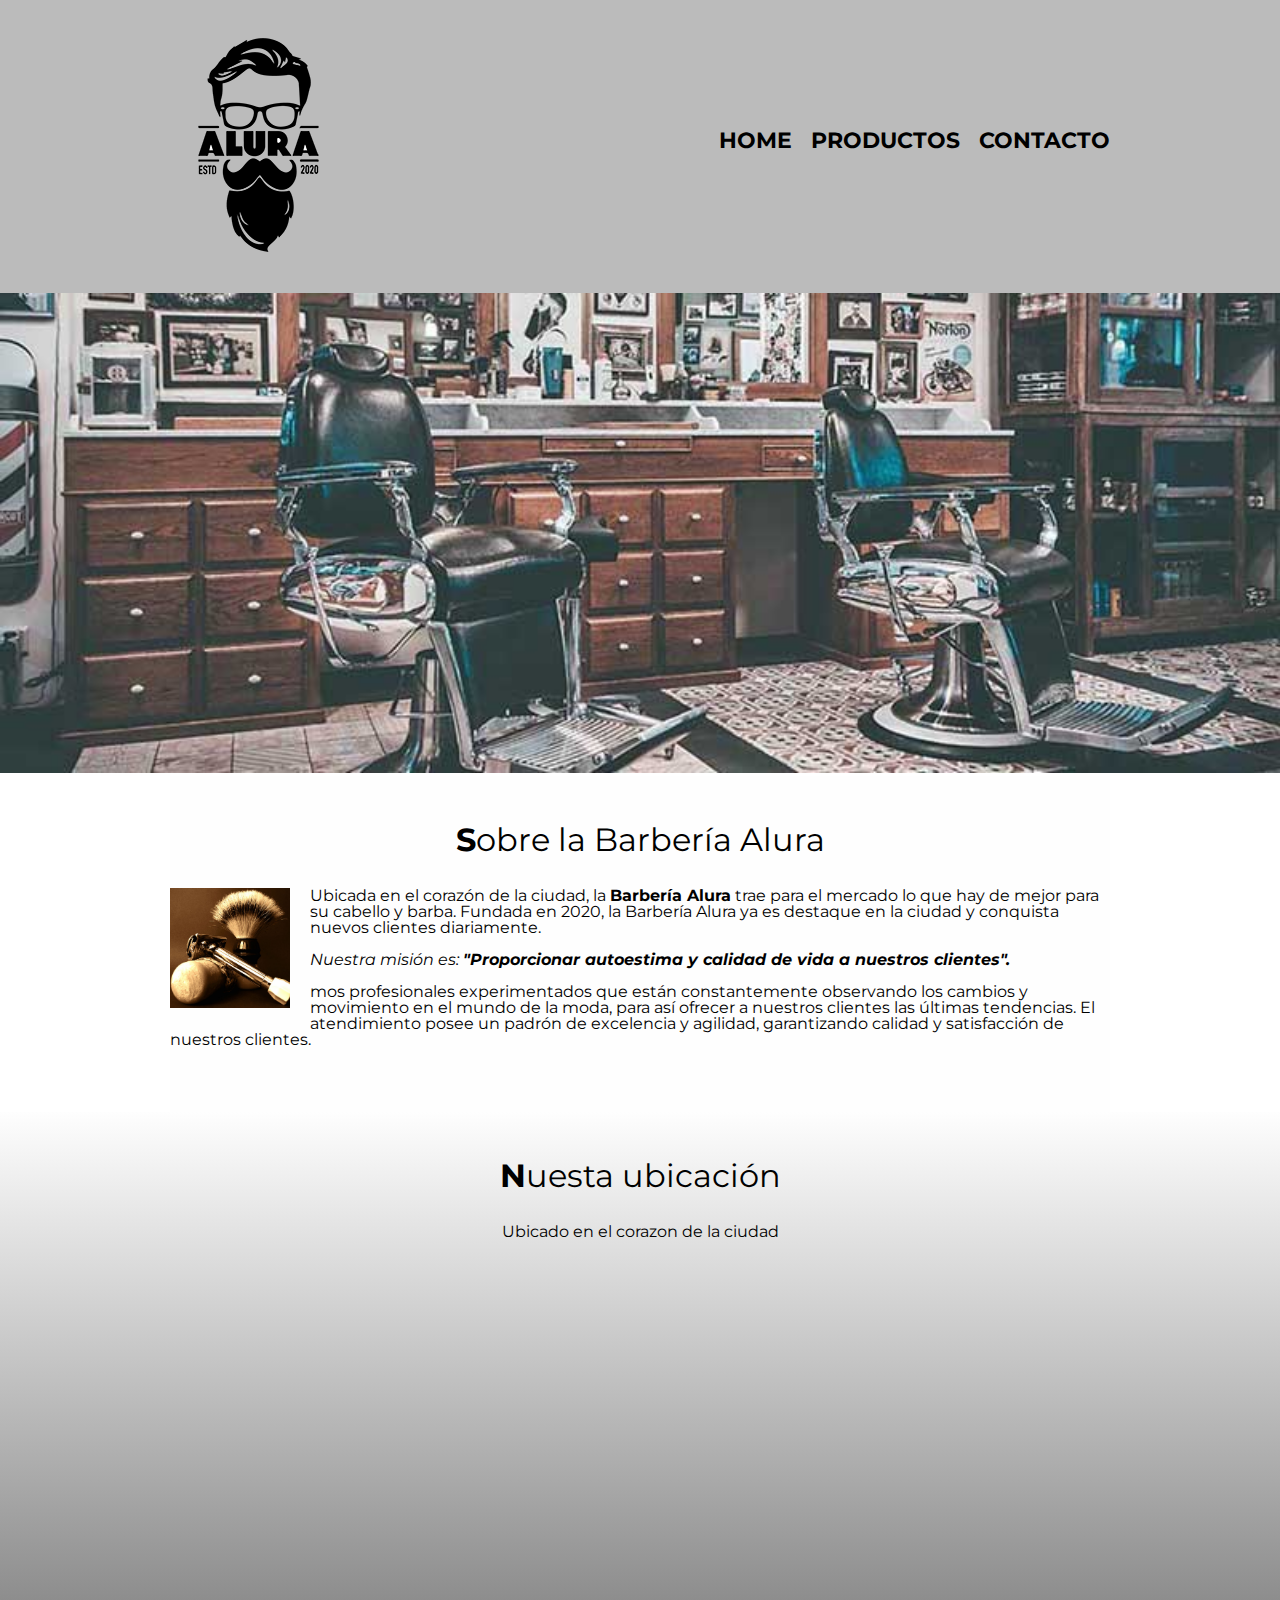
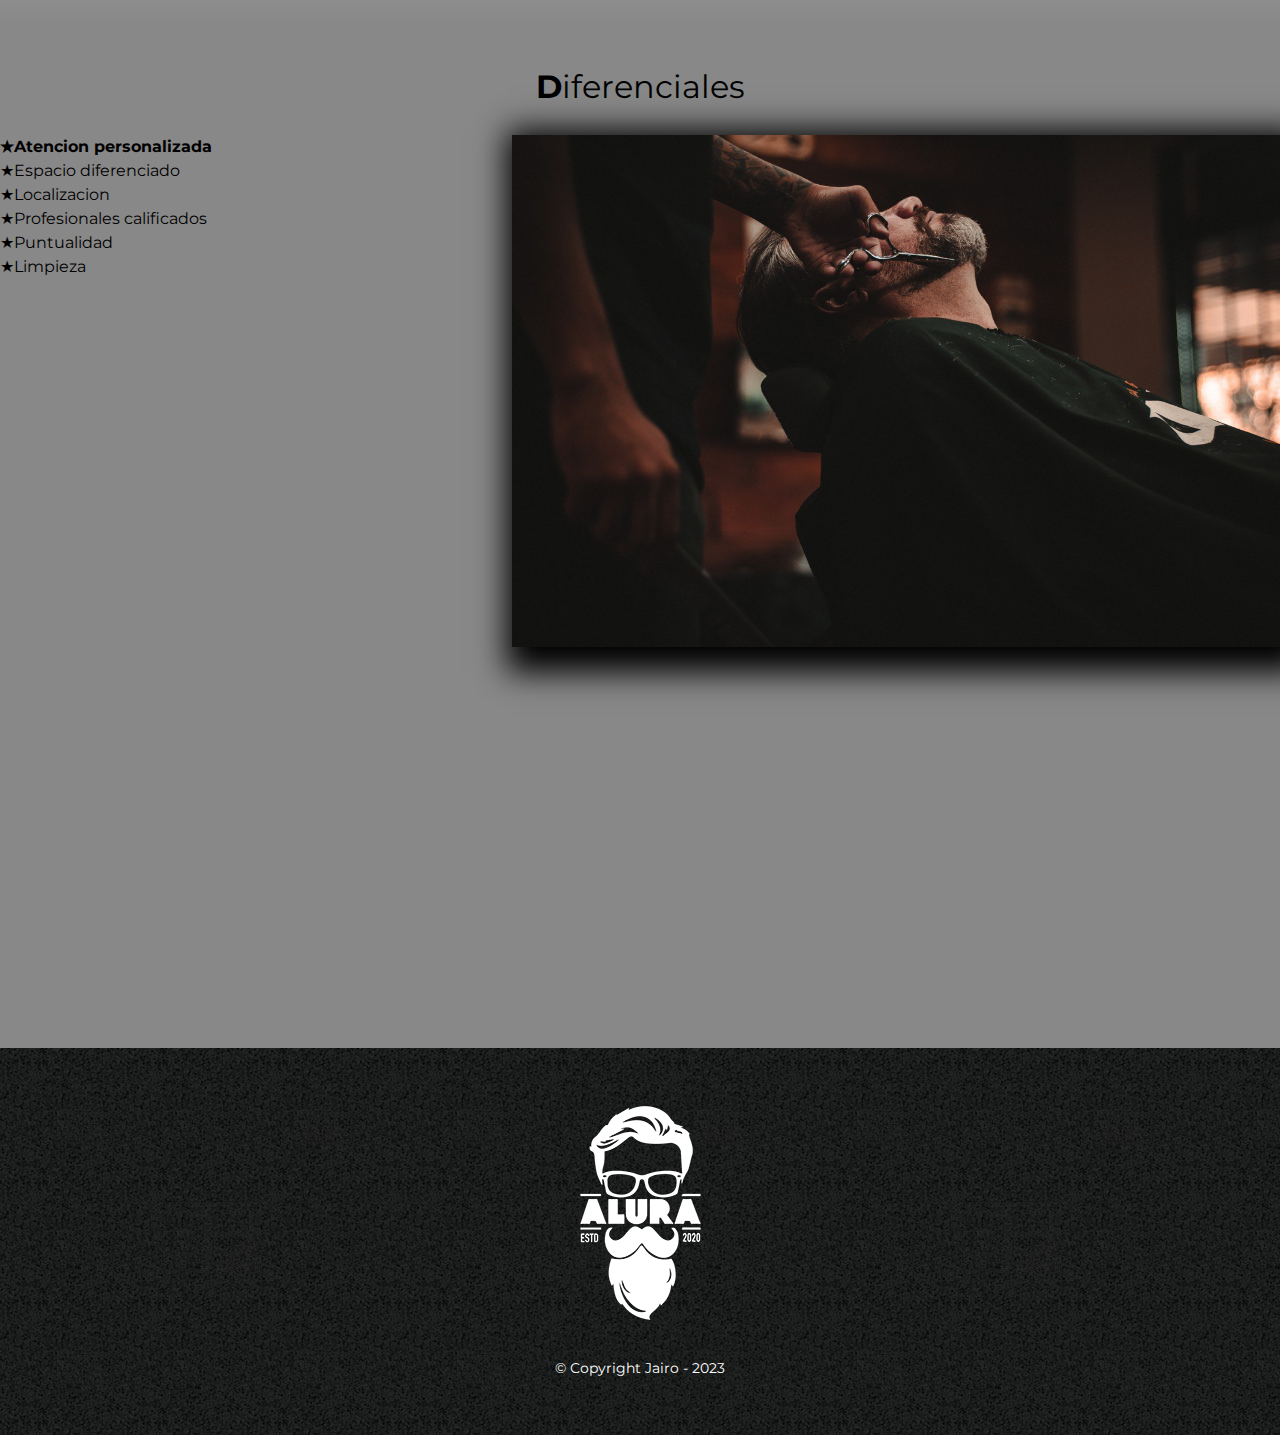
==== index.html @ 4f1167ca "Creando pagina web del curso de alura" ====
<!DOCTYPE html>
<html lang="es">
    <head>
        <meta charset="UTF-8">
        <meta name="viewport" content="width=device-width, initial-scale=1.0">
        <title>Barebería Alura</title>
        <link rel="stylesheet" href="reset.css">
        <link rel="stylesheet" href="style.css">
        <link rel="preconnect" href="https://fonts.googleapis.com">
        <link rel="preconnect" href="https://fonts.gstatic.com" crossorigin>
        <link href="https://fonts.googleapis.com/css2?family=Montserrat:wght@300&display=swap" rel="stylesheet">
    </head>
    <body>
        <header>
            <div class="caja">
                <h1><img src="imagenes/logo.png"></h1>
                <nav>
                    <ul class="navegacion">
                        <li><a href="index.html">Home</a></li>
                        <li><a href="productos.html">Productos</a></li>
                        <li><a href="contacto.html">Contacto</a></li>
                    </ul>
                </nav>
            </div>
        </header>
        <img class="banner" src="banner/banner.jpg">
        <main>
            <section class="principal">
                <h2 class="titulo-principal">Sobre la Barbería Alura</h2>
                <img class="utensilios" src="imagenes/utensilios.jpg" alt="Utensilios">
                <p>Ubicada en el corazón de la ciudad, la <strong>Barbería Alura</strong> trae para el mercado lo que hay de mejor para su cabello y barba. Fundada en 2020, la Barbería Alura ya es destaque en la ciudad y conquista nuevos clientes diariamente. </p>
                <p id="mision"><em> Nuestra misión es: <strong> "Proporcionar autoestima y calidad de vida a nuestros clientes".</strong></em></p>
                <p>mos profesionales experimentados que están constantemente observando los cambios y movimiento en el mundo de la moda, para así ofrecer a nuestros clientes las últimas tendencias. El atendimiento posee un padrón de excelencia y agilidad, garantizando calidad y satisfacción de nuestros clientes. </p>
            </section>
            <section class="mapa">
                <h3 class="titulo-principal">Nuesta ubicación</h3>
                <p>Ubicado en el corazon de la ciudad</p>
                <div class="mapa-contenido">
                    <iframe src="https://www.google.com/maps/embed?pb=!1m16!1m12!1m3!1d3656.4289778309017!2d-46.63567368507177!3d-23.588943468496417!2m3!1f0!2f0!3f0!3m2!1i1024!2i768!4f13.1!2m1!1scaelum%20alura!5e0!3m2!1ses-419!2smx!4v1681238448559!5m2!1ses-419!2smx" width="100%" height="300" style="border:0;" allowfullscreen="" loading="lazy" referrerpolicy="no-referrer-when-downgrade"></iframe>
                </div>
                </section>
            <section class="diferenciales">
                <h3 class="titulo-principal">Diferenciales</h3>
                <div class="contendido-diferenciales">
                    <ul class="lista-diferenciales">
                        <li class="items">Atencion personalizada</li>
                        <li class="items">Espacio diferenciado</li>
                        <li class="items">Localizacion</li>
                        <li class="items">Profesionales calificados</li>
                        <li class="items">Puntualidad</li>
                        <li class="items">Limpieza</li>
                    </ul><img class="imagen-diferenciales" src="diferenciales/diferenciales.jpg">
                </div>
                <div class="video">
                    <iframe width="100%" height="315" src="https://www.youtube.com/embed/wcVVXUV0YUY" frameborder="0" allow="accelerometer; autoplay; clipboard-write; encrypted-media; gyroscope; picture-in-picture" allowfullscreen></iframe>
                </div>
            </section>
            
        </main>
        <footer>
            <img src="imagenes/logo-blanco.png">
            <p class="copyrigth">&copy Copyright Jairo - 2023</p>
        </footer>    
    </body>
</html>
---- style.css ----
body{
    font-family: 'Montserrat', sans-serif;
}

header{
    background:  #BBBBBB;
    padding: 20px 0;
}

.caja{
    width: 940px;
    position: relative;
    margin: 0 auto;
}

nav{
    position: absolute;
    top: 110px;
    right: 0;
}

nav li{
    display: inline;
    margin: 0 0 0 15px;
}

nav a{
    text-transform: uppercase;
    color: #000000;
    font-weight: bold;
    font-size: 22px;
    text-decoration: none;
}

nav a:hover{
    color: #c78c19;
    text-decoration: underline;
}

.productos{
    width: 940px;
    margin: 0 auto;
    padding: 50px;
}

.productos li{
    display: inline-block;
    text-align: center;
    width: 30%;
    vertical-align: top;
    margin: 0 1.5%;
    padding: 30px 20px;
    box-sizing: border-box;
    border: 2px solid #000000;
    border-radius: 20px;
}

.productos li:hover{
    border-color: #c78c19;
}

.productos li:active{
    border-color: #088c19;
}

.productos h2{
    font-size: 30px;
    font-weight: bold;
}

.productos li:hover h2{
    font-size: 33px;
}

.producto-descripcion{
    font-size: 18px;
}

.producto-precio{
    font-size: 20px;
    font-weight: bold;
    margin-top: 10px;
}

footer{
    text-align: center;
    background: url(imagenes/bg.jpg);
    padding: 40px;
}

.copyrigth{
    color: #FFFFFF;
    font-size: 14px;
    margin: 20px;
}

form{
    margin: 40px 0;
}

form label, form legend{
    display: block;
    font-size: 20px;
    margin:  0 0 10px;
}

.input-padron{
    display: block;
    margin: 0 0 20px;
    padding: 10px 25px;
    width: 50%;
}

.checkbox{
    margin: 20px 0;
}

.enviar{
    width: 40%;
    padding: 15px 0;
    font-size: 18px;
    font-weight: bold;
    color: white;
    background: orange;
    border: none;
    border-radius: 5px;
    transition: 1s all;
    cursor: pointer;
}

.enviar:hover{
    background: darkorange;
    transform: scale(1.2);
}

table{
    margin: 40px 40px;
}

thead{
    background: #555555;
    color: white;
    font-weight: bold;
}

td, th{
    border: 1px solid #000000;
    padding: 8px 15px;
}

.banner{
    width: 100%;
}

.principal{
    padding: 3em 0;
    background: #FEFEFE;
    width: 940px;
    margin: 0 auto;
}

.titulo-principal{
    text-align: center;
    font-size: 2em;
    margin: 0 0 1em;
    clear: left;
}

.titulo-principal:first-letter{
    font-weight: bold;
}

.principal p{
    margin: 0 0 1em;
}

.principal strong{
    font-weight: bold;
}

.principal em{
    font-style: italic;
}

.utensilios{
    width: 120px;
    float: left;
    margin: 0 20px 20px 0;
}

.mapa{
    padding: 3em 0;
    background: linear-gradient(#FEFEFE, #888888);
}

.mapa p{
    margin: 0 0 2em;
    text-align: center;
}

.mapa-contenido{
    width: 940px;
    margin: 0 auto;
}

.diferenciales{
    padding: 3em 0;
    background: #888888;
}

.contenido-diferenciales{
    width: 640px;
    margin: 0 auto;
}

.lista-diferenciales{
    width: 40%;
    display: inline-block;
    vertical-align: top;
}

.items{
    line-height: 1.5;
}

.items:before{
    content: '★';
}

.items:first-child{
    font-weight: bold;
}

.imagen-diferenciales{
    width: 60%;
    transition: 400ms;
    box-shadow: 10px 10px 30px 15px#000000;
}

.imagen-diferenciales:hover{
    opacity: 0.3;
}

.video{
    width: 560px;
    margin: 1em auto;
}

@media screen and (max-width:480px){
    h1{
        text-align: center;
    }

    nav{
        position: static;
    }

    .caja, .principal, .mapa-contenido, .contenido-diferenciales, .video{
        width: auto;
    }

    .lista-diferenciales, .imagen-diferenciales{
       width: 100%; 
    }
}
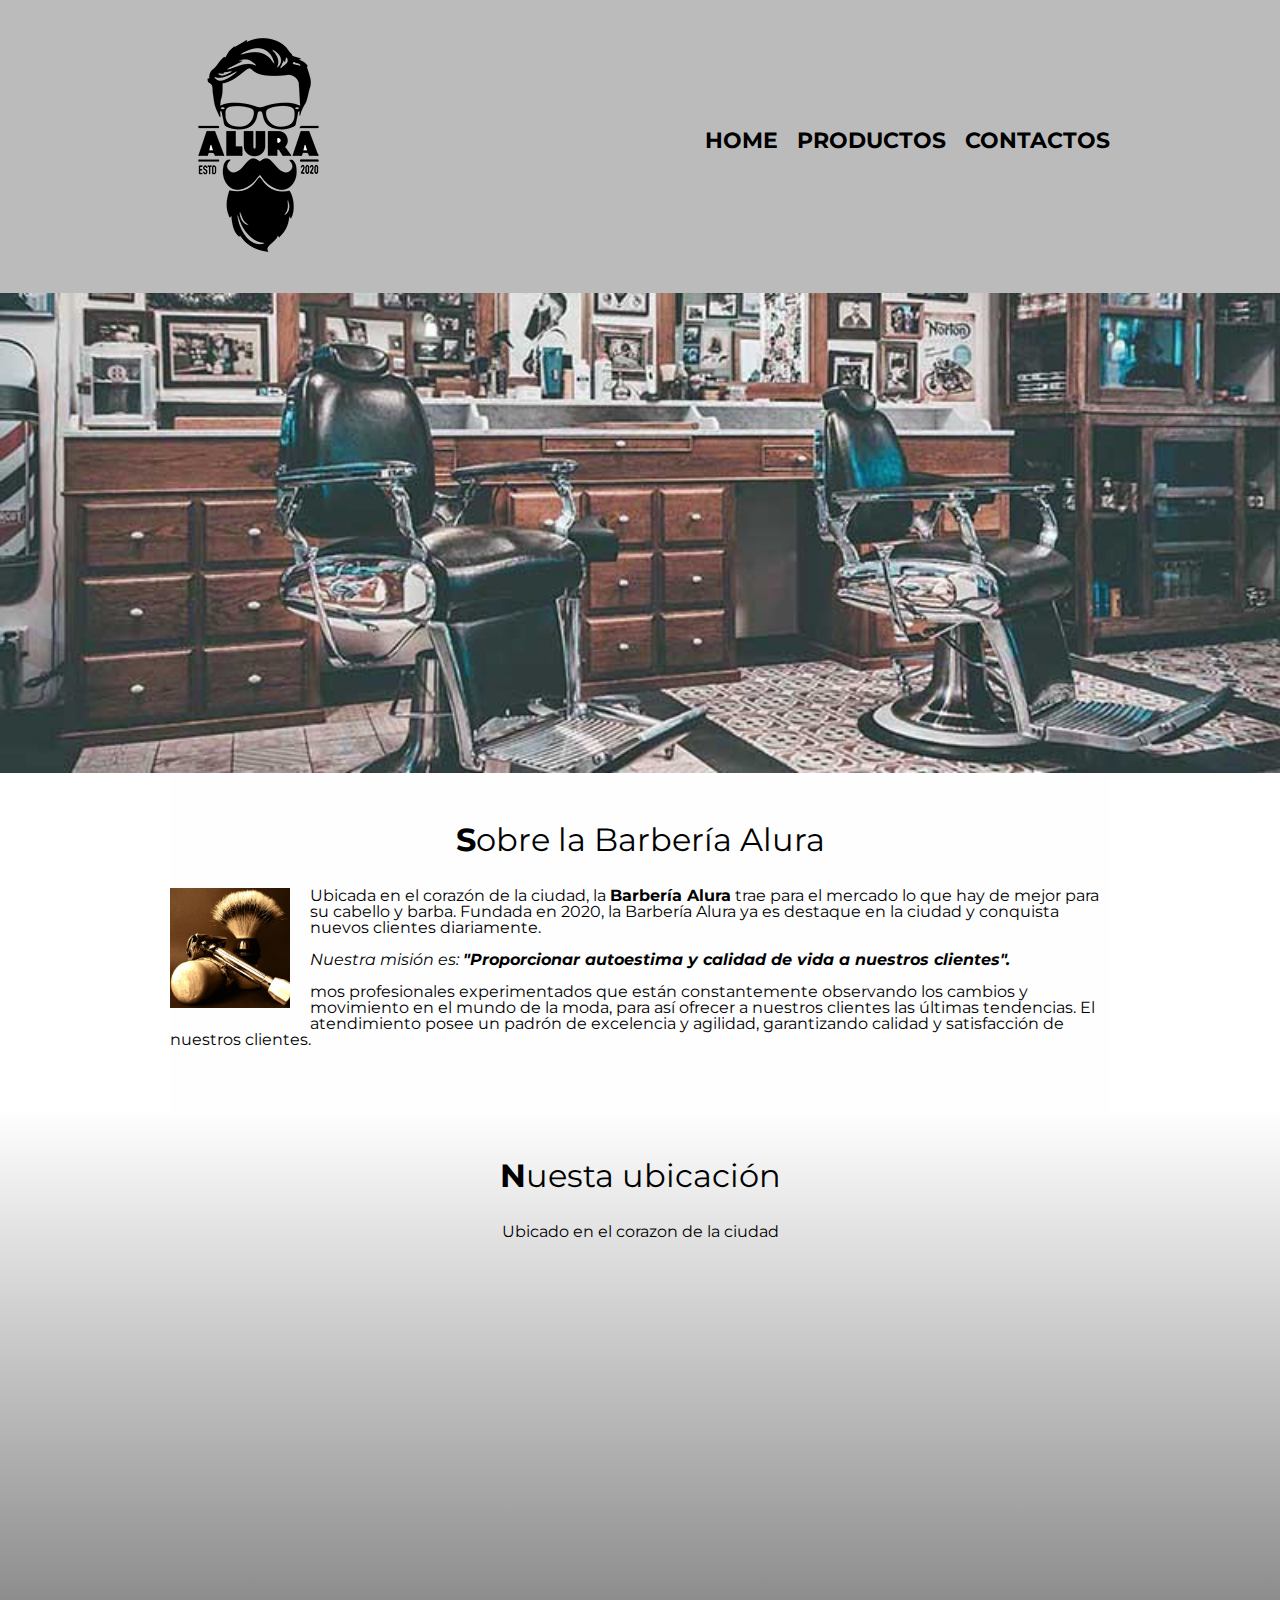
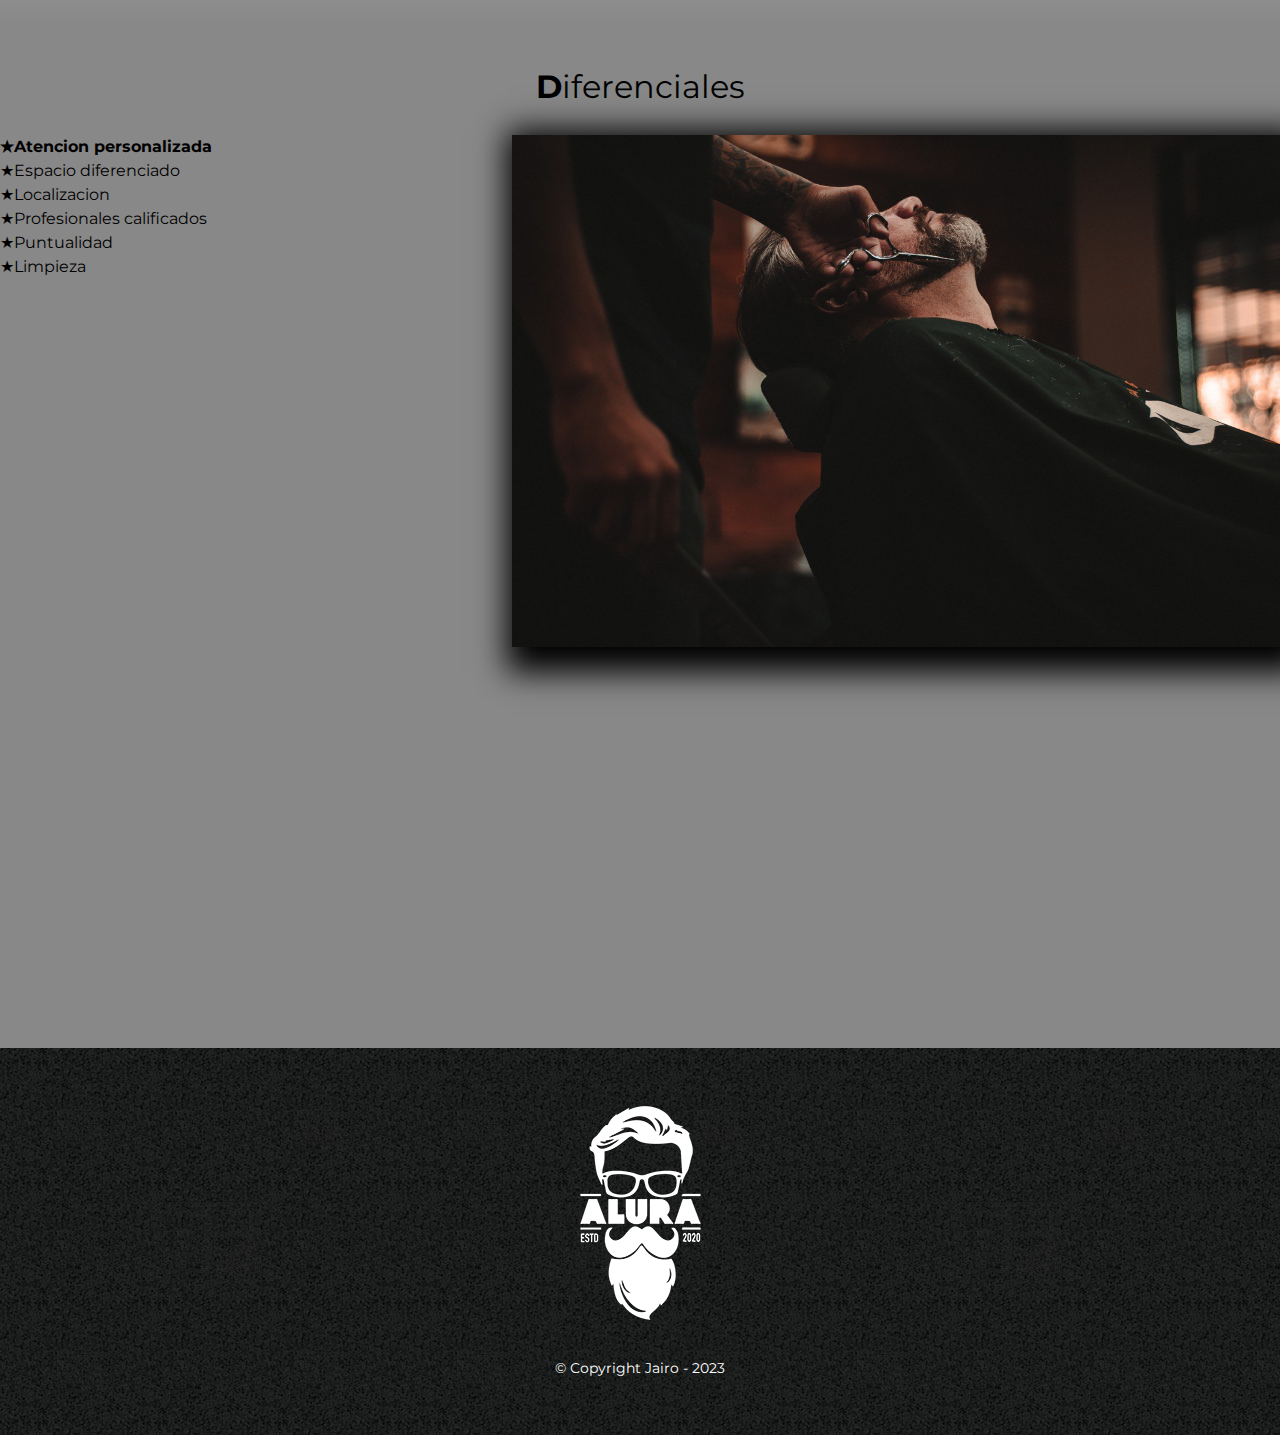
==== commit f62f3f0e: "Cambiando nombre a contactos" ====
--- a/index.html
+++ b/index.html
@@ -3,7 +3,7 @@
     <head>
         <meta charset="UTF-8">
         <meta name="viewport" content="width=device-width, initial-scale=1.0">
-        <title>Barebería Alura</title>
+        <title>Barbería Alura</title>
         <link rel="stylesheet" href="reset.css">
         <link rel="stylesheet" href="style.css">
         <link rel="preconnect" href="https://fonts.googleapis.com">
@@ -18,7 +18,7 @@
                     <ul class="navegacion">
                         <li><a href="index.html">Home</a></li>
                         <li><a href="productos.html">Productos</a></li>
-                        <li><a href="contacto.html">Contacto</a></li>
+                        <li><a href="contacto.html">Contactos</a></li>
                     </ul>
                 </nav>
             </div>
